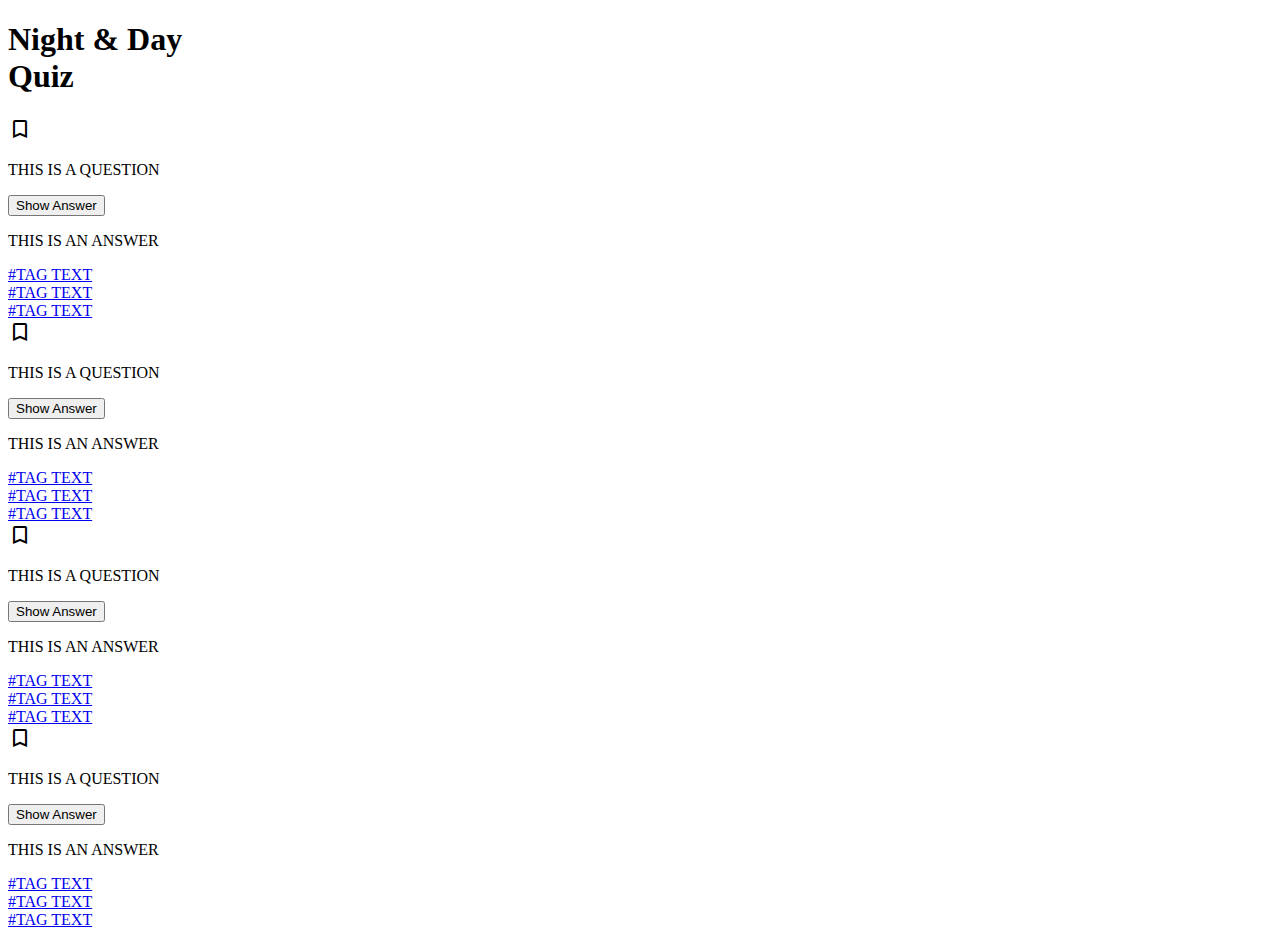
==== bookmarks/bookmark-page.html @ 287b674e "changed folder stucture and added variable fonts" ====
<!DOCTYPE html>
<html lang="en">
<head>
    <meta charset="UTF-8">
    <meta name="viewport" content="width=device-width, initial-scale=1.0">
    <link rel="stylesheet" href="./index.css">
    <!--fonts-->
    <link href="https://fonts.googleapis.com/css?family=Cormorant+Garamond:700i|Fira+Sans" rel="stylesheet">
    <!--Bookmark-->
    <link rel="stylesheet" href="https://fonts.googleapis.com/css2?family=Material+Symbols+Outlined:opsz,wght,FILL,GRAD@20..48,100..700,0..1,-50..200" />
    <title>NightandDayQuiz</title>
</head>

<body>
    <!--Wichtig: Ich entwickle für das Smartphone Format an erster Stelle: was muss ich beachten?-->
    <header>
        <h1><span class="night">Night</span> & <span class="day">Day</span><br><span class="quiz">Quiz</span></h1>
    </header>

    <main class="mainwindow">
        <!--Karte Eins-->
        <section class="card">
            <span class="material-symbols-outlined">bookmark</span>
            <div class="card1">
                <p class="question">THIS IS A QUESTION</p>
                <button class="showanswer">Show Answer</button>
                <p class="answer">THIS IS AN ANSWER</p>
            </div>

            <div class="tag-bar">
                <div class="tag"><a href="#">#TAG TEXT</a></div>
                <div class="tag"><a href="#">#TAG TEXT</a></div>
                <div class="tag"><a href="#">#TAG TEXT</a></div>
            </div>
        </section>
        <!--Karte Zwei-->
        <section class="card">
            <span class="material-symbols-outlined">bookmark</span>
            <div class="card2">
            <p class="question">THIS IS A QUESTION</p>
            <button class="showanswer">Show Answer</button>
            <p class="answer">THIS IS AN ANSWER</p>
        </div>

        <div class="tag-bar">
            <div class="tag"><a href="#">#TAG TEXT</a></div>
            <div class="tag"><a href="#">#TAG TEXT</a></div>
            <div class="tag"><a href="#">#TAG TEXT</a></div>
        </div>
        </section>
        <!--Karte Drei-->
        <section class="card">
            <span class="material-symbols-outlined">bookmark</span>
            <div class="card3">
                <p class="question">THIS IS A QUESTION</p>
                <button class="showanswer">Show Answer</button>
                <p class="answer">THIS IS AN ANSWER</p>
            </div>

            <div class="tag-bar">
                <div class="tag"><a href="#">#TAG TEXT</a></div>
                <div class="tag"><a href="#">#TAG TEXT</a></div>
                <div class="tag"><a href="#">#TAG TEXT</a></div>
            </div>
        </section>
        <!--Karte Vier-->
        <section class="card">
            <span class="material-symbols-outlined">bookmark</span>
            <div class="card3">
                <p class="question">THIS IS A QUESTION</p>
                <button class="showanswer">Show Answer</button>
                <p class="answer">THIS IS AN ANSWER</p>
            </div>

            <div class="tag-bar">
                <div class="tag"><a href="#">#TAG TEXT</a></div>
                <div class="tag"><a href="#">#TAG TEXT</a></div>
                <div class="tag"><a href="#">#TAG TEXT</a></div>
            </div>
        </section>
        <section class="card"></section>
    </main>

    <footer>
        <nav class="navbar">
            <div class="icon-one"><a href="#"></a></div>
            <div class="icon-two"><a href="#"></a></div>
            <div class="icon-three"><a href="#"></a></div>
        </nav>
    </footer>

</body>
</html>
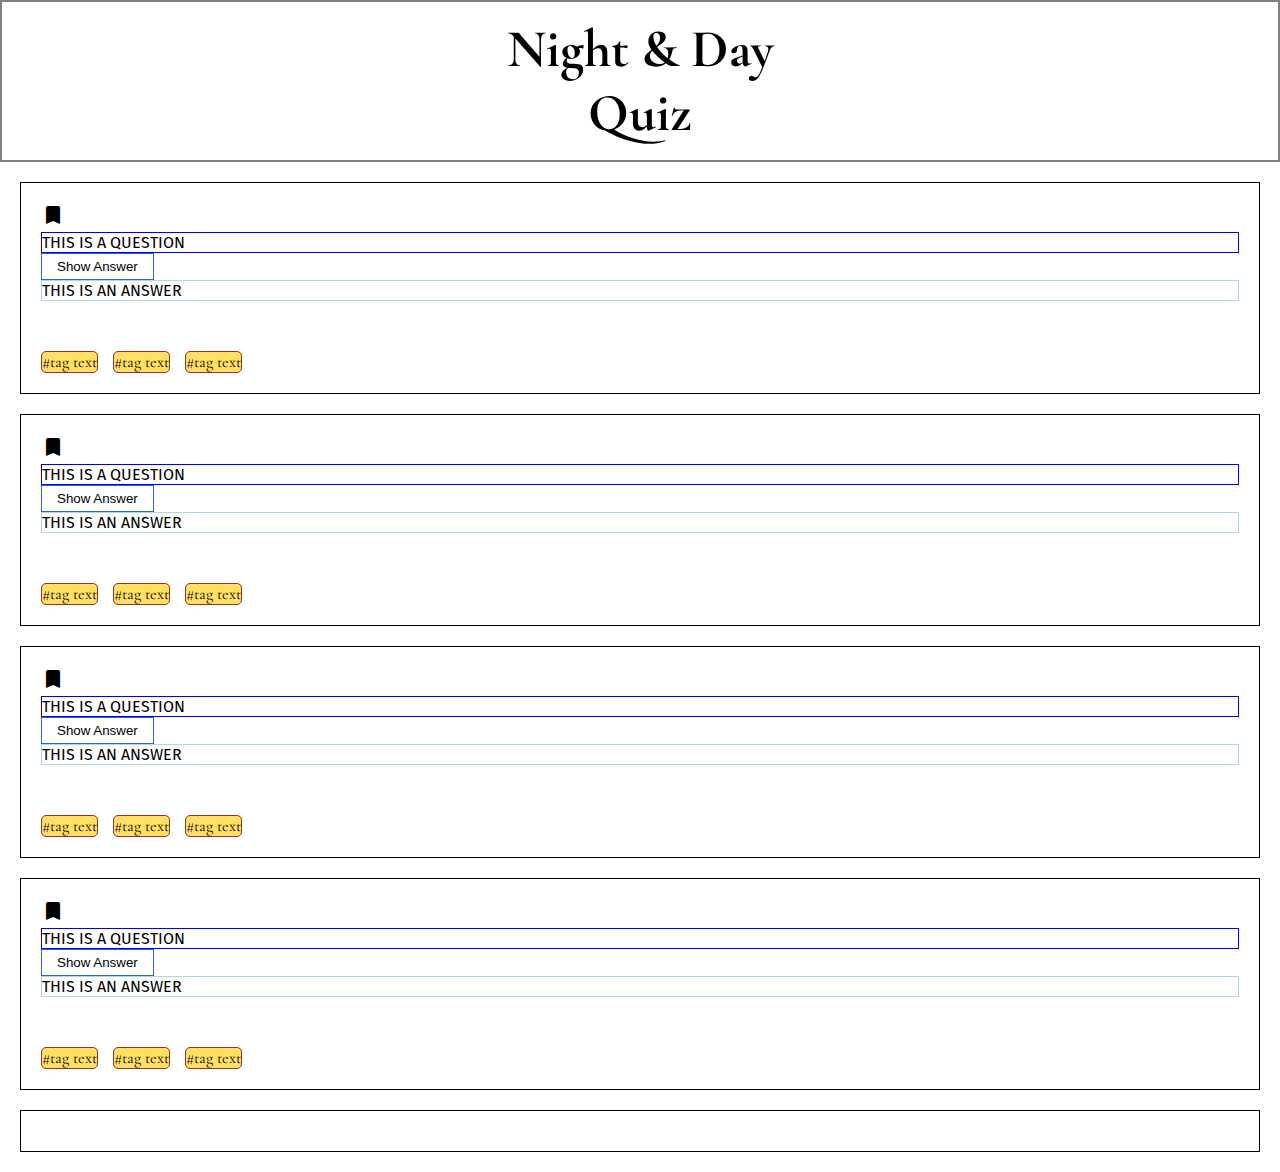
==== commit 7eb7af4c: "adjusted accessibility, bookmark color switch added" ====
--- a/bookmarks/bookmark-page.html
+++ b/bookmarks/bookmark-page.html
@@ -3,7 +3,8 @@
 <head>
     <meta charset="UTF-8">
     <meta name="viewport" content="width=device-width, initial-scale=1.0">
-    <link rel="stylesheet" href="./index.css">
+    <!--css Link-->
+    <link rel="stylesheet" href="/bookmarks/bookmark.css">
     <!--fonts-->
     <link href="https://fonts.googleapis.com/css?family=Cormorant+Garamond:700i|Fira+Sans" rel="stylesheet">
     <!--Bookmark-->
@@ -20,7 +21,7 @@
     <main class="mainwindow">
         <!--Karte Eins-->
         <section class="card">
-            <span class="material-symbols-outlined">bookmark</span>
+            <span class="material-symbols-outlined" aria-label="bookmark">bookmark</span>
             <div class="card1">
                 <p class="question">THIS IS A QUESTION</p>
                 <button class="showanswer">Show Answer</button>
@@ -35,7 +36,7 @@
         </section>
         <!--Karte Zwei-->
         <section class="card">
-            <span class="material-symbols-outlined">bookmark</span>
+            <span class="material-symbols-outlined" aria-label="bookmark">bookmark</span>
             <div class="card2">
             <p class="question">THIS IS A QUESTION</p>
             <button class="showanswer">Show Answer</button>
@@ -50,7 +51,7 @@
         </section>
         <!--Karte Drei-->
         <section class="card">
-            <span class="material-symbols-outlined">bookmark</span>
+            <span class="material-symbols-outlined" aria-label="bookmark">bookmark</span>
             <div class="card3">
                 <p class="question">THIS IS A QUESTION</p>
                 <button class="showanswer">Show Answer</button>
--- a/bookmarks/bookmark.css
+++ b/bookmarks/bookmark.css
@@ -0,0 +1,70 @@
+* {
+    box-sizing: border-box;
+    margin: 0;
+    padding: 0;
+}
+
+body {
+    font-family: 'Cormorant Garamond', serif;
+}
+
+p {
+    font-family: 'Fira Sans', sans-serif;
+}
+
+header {
+    display: flex;
+    justify-content: center;
+    font-size: 20pt;
+    text-align: center;
+    padding: 15px;
+    border: 2px solid grey;
+}
+
+.card {
+    padding: 20px;
+    margin: 20px;
+    border: 1px solid black;
+}
+
+.tag-bar {
+    display: flex;
+    justify-content: flex-start;
+    bottom: 0px;
+    margin-top: 50px;
+}
+
+.tag {
+    border: 1px solid brown;
+    border-radius: 5px;
+    margin-right: 15px;
+    background-color: #ffe063;
+}
+
+a {
+    color: black;
+    text-transform: lowercase;
+    text-decoration: none;
+}
+
+.question {
+    border: 1px solid blue;
+}
+
+.answer {
+    border: 1px solid lightblue;
+}
+
+.showanswer {
+    padding: 5px 15px;
+    background-color: #fff;
+    border: 1px solid #2660f4;
+}
+
+.material-symbols-outlined {
+  font-variation-settings:
+  'FILL' 1,
+  'wght' 400,
+  'GRAD' 0,
+  'opsz' 24
+}
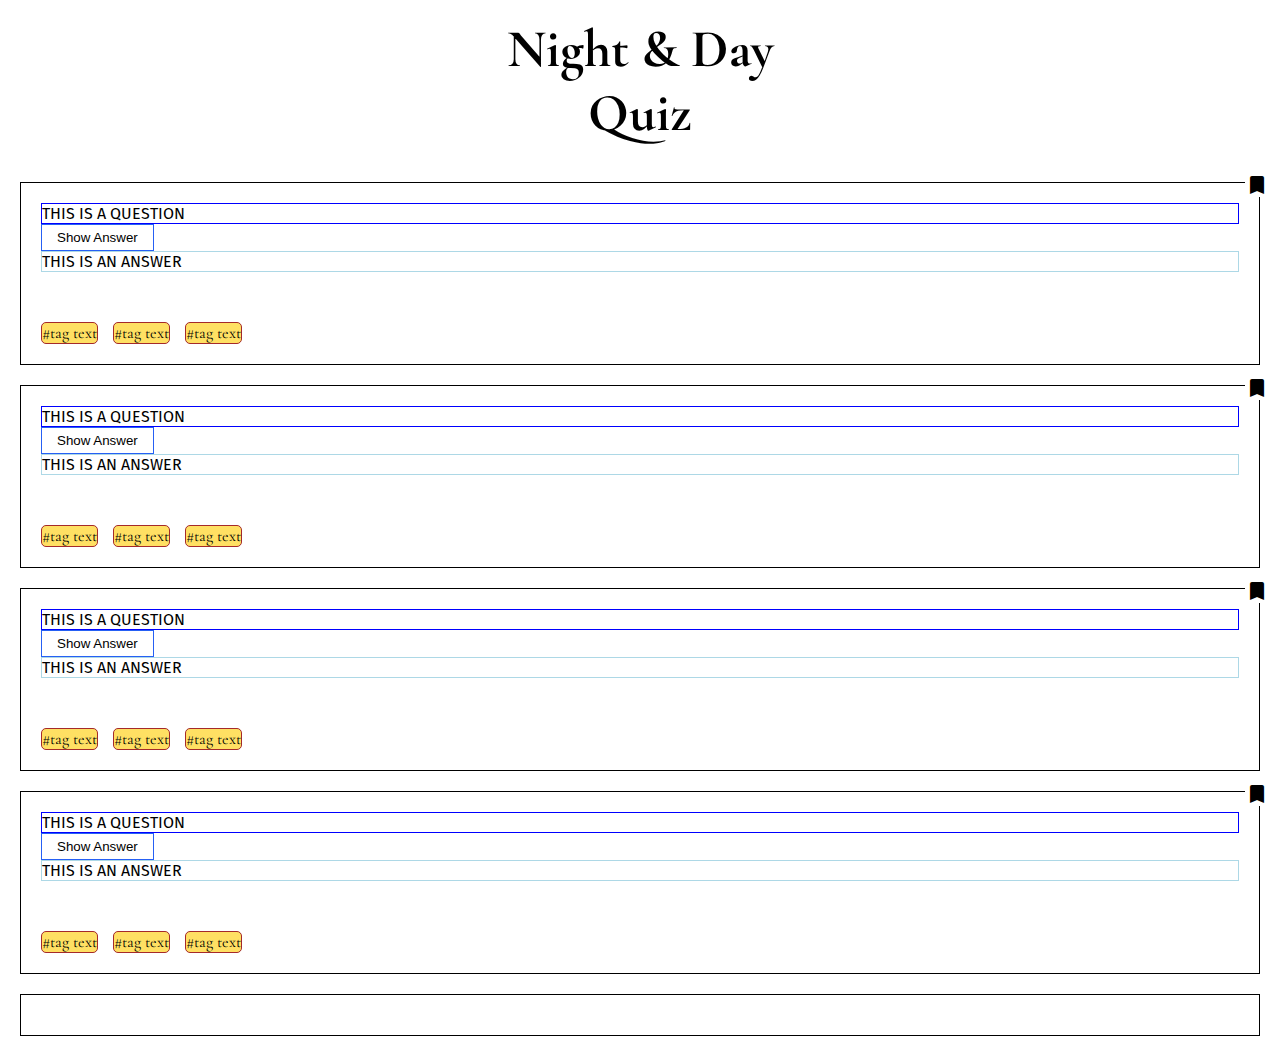
==== commit bc95285e: "Bookmarks final-Links added, stucture optimized, aria added)" ====
--- a/bookmarks/bookmark-page.html
+++ b/bookmarks/bookmark-page.html
@@ -21,7 +21,9 @@
     <main class="mainwindow">
         <!--Karte Eins-->
         <section class="card">
-            <span class="material-symbols-outlined" aria-label="bookmark">bookmark</span>
+            <!--Bookmark-->
+           <a href="/index.html"><span class="material-symbols-outlined" aria-label="bookmark">bookmark</span></a>
+
             <div class="card1">
                 <p class="question">THIS IS A QUESTION</p>
                 <button class="showanswer">Show Answer</button>
@@ -33,25 +35,30 @@
                 <div class="tag"><a href="#">#TAG TEXT</a></div>
                 <div class="tag"><a href="#">#TAG TEXT</a></div>
             </div>
+
         </section>
         <!--Karte Zwei-->
         <section class="card">
-            <span class="material-symbols-outlined" aria-label="bookmark">bookmark</span>
+            <!--Bookmark-->
+            <a href="/index.html"><span class="material-symbols-outlined" aria-label="bookmark">bookmark</span></a>
+
             <div class="card2">
-            <p class="question">THIS IS A QUESTION</p>
-            <button class="showanswer">Show Answer</button>
-            <p class="answer">THIS IS AN ANSWER</p>
-        </div>
+                <p class="question">THIS IS A QUESTION</p>
+                <button class="showanswer">Show Answer</button>
+                <p class="answer">THIS IS AN ANSWER</p>
+            </div>
 
-        <div class="tag-bar">
-            <div class="tag"><a href="#">#TAG TEXT</a></div>
-            <div class="tag"><a href="#">#TAG TEXT</a></div>
-            <div class="tag"><a href="#">#TAG TEXT</a></div>
-        </div>
+            <div class="tag-bar">
+                <div class="tag"><a href="#">#TAG TEXT</a></div>
+                <div class="tag"><a href="#">#TAG TEXT</a></div>
+                <div class="tag"><a href="#">#TAG TEXT</a></div>
+            </div>
         </section>
         <!--Karte Drei-->
         <section class="card">
-            <span class="material-symbols-outlined" aria-label="bookmark">bookmark</span>
+            <!--Bookmark-->
+            <a href="/index.html"><span class="material-symbols-outlined" aria-label="bookmark">bookmark</span></a>
+
             <div class="card3">
                 <p class="question">THIS IS A QUESTION</p>
                 <button class="showanswer">Show Answer</button>
@@ -63,10 +70,13 @@
                 <div class="tag"><a href="#">#TAG TEXT</a></div>
                 <div class="tag"><a href="#">#TAG TEXT</a></div>
             </div>
+
         </section>
         <!--Karte Vier-->
         <section class="card">
-            <span class="material-symbols-outlined">bookmark</span>
+            <!--Bookmark-->
+            <a href="/index.html"><span class="material-symbols-outlined">bookmark</span></a>
+
             <div class="card3">
                 <p class="question">THIS IS A QUESTION</p>
                 <button class="showanswer">Show Answer</button>
@@ -78,6 +88,7 @@
                 <div class="tag"><a href="#">#TAG TEXT</a></div>
                 <div class="tag"><a href="#">#TAG TEXT</a></div>
             </div>
+
         </section>
         <section class="card"></section>
     </main>
--- a/bookmarks/bookmark.css
+++ b/bookmarks/bookmark.css
@@ -18,10 +18,11 @@
     font-size: 20pt;
     text-align: center;
     padding: 15px;
-    border: 2px solid grey;
+    border: 2px solid rgb(255, 255, 255);
 }
 
 .card {
+    position: relative;
     padding: 20px;
     margin: 20px;
     border: 1px solid black;
@@ -62,9 +63,13 @@
 }
 
 .material-symbols-outlined {
-  font-variation-settings:
-  'FILL' 1,
-  'wght' 400,
-  'GRAD' 0,
-  'opsz' 24
-}
+    position: absolute;
+    top: -10px;
+    right: -10px;
+    font-variation-settings:
+    'FILL' 1,
+    'wght' 400,
+    'GRAD' 0,
+    'opsz' 24;
+    background-color: #fff;
+}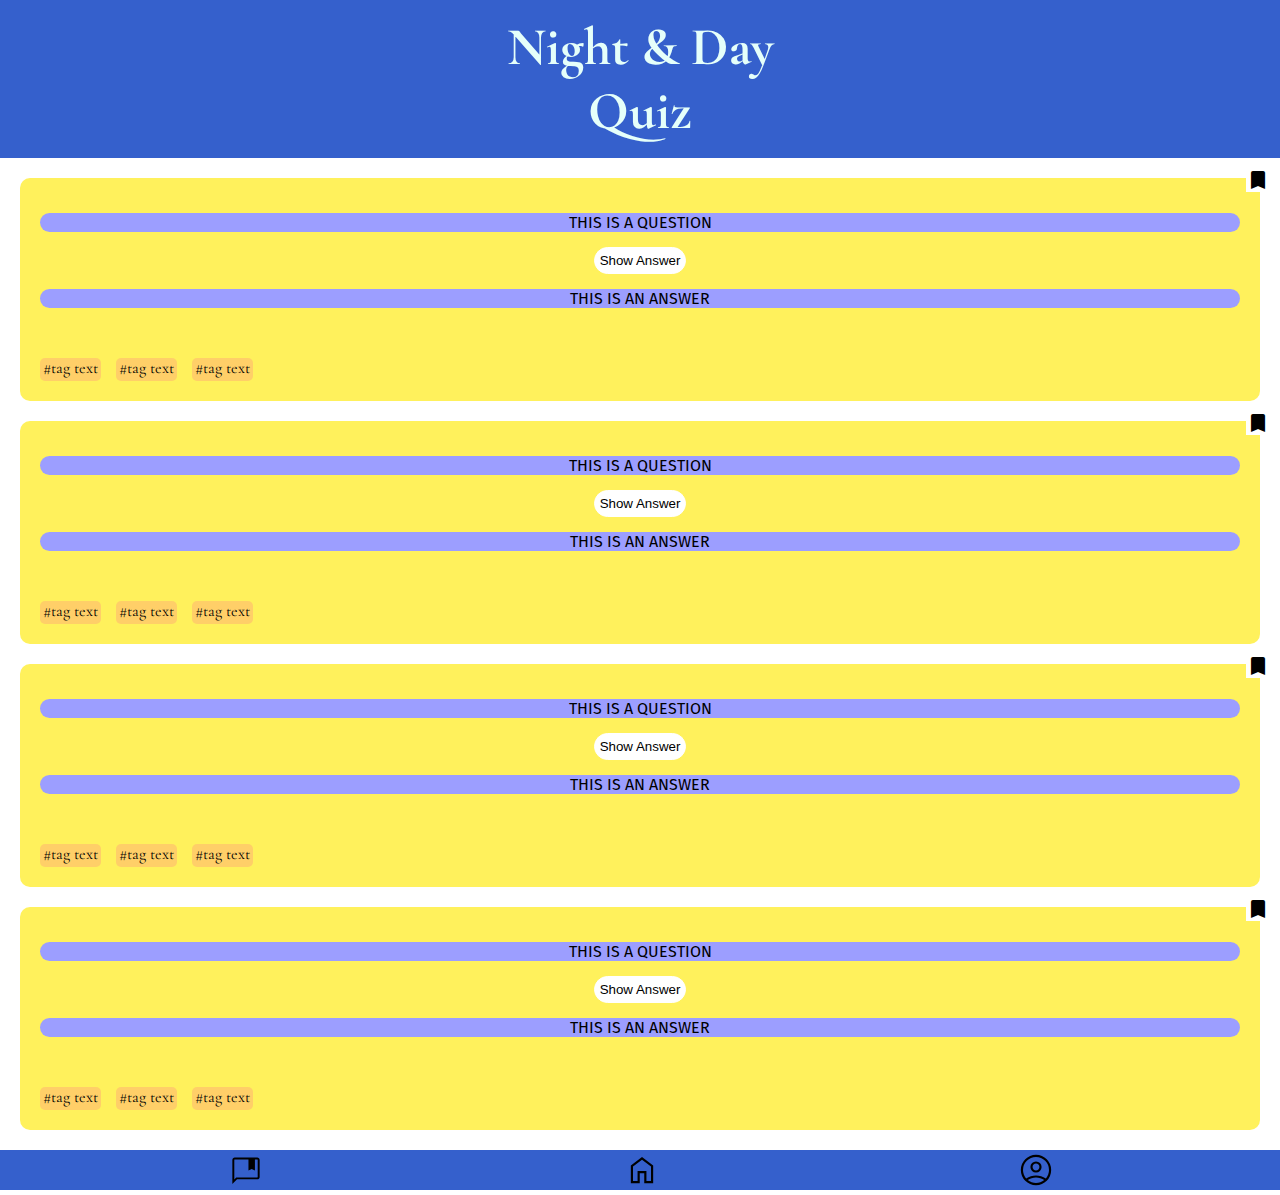
==== commit 8caf0bf6: "waaayyy to much stuff to count" ====
--- a/bookmarks/bookmark-page.html
+++ b/bookmarks/bookmark-page.html
@@ -90,16 +90,25 @@
             </div>
 
         </section>
-        <section class="card"></section>
     </main>
 
     <footer>
         <nav class="navbar">
-            <div class="icon-one"><a href="#"></a></div>
-            <div class="icon-two"><a href="#"></a></div>
-            <div class="icon-three"><a href="#"></a></div>
+          <div class="navicon">
+              <a href="/bookmarks/bookmark-page.html">
+                  <svg id="bookmarkarea" xmlns="http://www.w3.org/2000/svg" height="%" viewBox="0 -990 960 960" width="100%"><path d="M545.694-497.694V-792H180.309q-4.616 0-8.463 3.846-3.846 3.847-3.846 8.463v520.076L220.001-312h559.69q4.616 0 8.463-3.846 3.846-3.847 3.846-8.463v-455.382q0-4.616-3.846-8.463-3.847-3.846-8.463-3.846h-61.999v294.306l-85.999-41.845-85.999 41.845Zm-429.693 363.23v-645.227q0-27.008 18.65-45.658 18.65-18.65 45.658-18.65h599.382q27.008 0 45.658 18.65 18.65 18.65 18.65 45.658v455.382q0 27.008-18.65 45.658-18.65 18.65-45.658 18.65H241.539L116.001-134.464ZM168-792v507.694V-792Z"/></svg>
+              </a>
+          </div>
+          <div class="navicon">
+              <a href="/index.html">
+                  <svg id="home" xmlns="http://www.w3.org/2000/svg" height="100%" viewBox="0 -960 960 960" width="100%"><path d="M264-216h109.847v-237.692h212.306V-216H696v-348L480-726.769 264-564v348Zm-51.999 51.999v-425.998L480-791.767l267.999 201.768v425.998H534.154v-237.693H425.846v237.693H212.001ZM480-471.385Z"/></svg></a>
+          </div>
+          <div class="navicon">
+              <a href="#">
+                  <svg id="profile" xmlns="http://www.w3.org/2000/svg" height="100%" viewBox="0 -960 960 960" width="100%"><path d="M243.924-277.307q54-36.846 112.615-54.769Q415.154-349.999 480-349.999t123.461 17.923q58.615 17.923 112.615 54.769 37.308-41 56.616-92.923Q792-422.154 792-480q0-129.675-91.23-220.838Q609.541-792 479.77-792 350-792 259-700.838 168-609.675 168-480q0 57.846 19.308 109.77 19.308 51.923 56.616 92.923Zm236.088-140.694q-55.781 0-94.896-39.103-39.115-39.104-39.115-94.884 0-55.781 39.103-94.896 39.104-39.115 94.884-39.115 55.781 0 94.896 39.103 39.115 39.104 39.115 94.884 0 55.781-39.103 94.896-39.104 39.115-94.884 39.115Zm.264 302q-75.43 0-141.775-28.27-66.346-28.269-116.154-78.076-49.807-49.808-78.076-116.112-28.27-66.304-28.27-141.999 0-75.696 28.27-141.541 28.269-65.846 78.076-115.654 49.808-49.807 116.112-78.076 66.304-28.27 141.999-28.27 75.696 0 141.541 28.27 65.846 28.269 115.654 78.076 49.807 49.808 78.076 115.878 28.27 66.07 28.27 141.499 0 75.43-28.27 141.775-28.269 66.346-78.076 116.154-49.808 49.807-115.878 78.076-66.07 28.27-141.499 28.27ZM480-168q53.154 0 104.423-18.423 51.27-18.423 93.27-52.731-43-28.154-93.116-43.5Q534.462-298.001 480-298.001q-54.462 0-105.27 14.654-50.808 14.654-92.423 44.193 42 34.308 93.27 52.731Q426.846-168 480-168Zm0-301.999q33.846 0 57.924-24.077 24.077-24.078 24.077-57.924 0-33.846-24.077-57.924-24.078-24.077-57.924-24.077-33.846 0-57.924 24.077-24.077 24.078-24.077 57.924 0 33.846 24.077 57.924 24.078 24.077 57.924 24.077ZM480-552Zm0 314Z"/></svg></a>
+          </div>
         </nav>
-    </footer>
+      </footer>
 
 </body>
 </html>--- a/bookmarks/bookmark.css
+++ b/bookmarks/bookmark.css
@@ -2,66 +2,117 @@
     box-sizing: border-box;
     margin: 0;
     padding: 0;
-}
-
-body {
-    font-family: 'Cormorant Garamond', serif;
-}
-
-p {
-    font-family: 'Fira Sans', sans-serif;
-}
-
-header {
+  }
+  
+  body {
+    font-family: "Cormorant Garamond", serif;
+    text-align: center;
+    background-color: #fff;
+  }
+  
+  p {
+    font-family: "Fira Sans", sans-serif;
+  }
+  
+  /*-----Header Sektion--------*/
+  
+  header {
     display: flex;
     justify-content: center;
     font-size: 20pt;
     text-align: center;
     padding: 15px;
-    border: 2px solid rgb(255, 255, 255);
-}
-
-.card {
+    color: #e5fffa;
+    background-color: #3560cc;
+  }
+  
+  /*-----Header Sektion--------*/
+  
+  /*-----Fragekarte Sektion--------*/
+  
+  .card {
     position: relative;
     padding: 20px;
     margin: 20px;
-    border: 1px solid black;
-}
-
-.tag-bar {
-    display: flex;
-    justify-content: flex-start;
-    bottom: 0px;
-    margin-top: 50px;
-}
-
-.tag {
-    border: 1px solid brown;
-    border-radius: 5px;
-    margin-right: 15px;
-    background-color: #ffe063;
-}
-
-a {
+    border-radius: 10px;
+    background-color: rgb(255, 241, 92);
+  }
+  
+  a {
     color: black;
     text-transform: lowercase;
     text-decoration: none;
+  }
+  
+  .question {
+    background-color: #9c9eff;
+    border-radius: 10px;
+    margin: 15px 0px 15px 0px;
+  }
+  
+  .answer {
+    background-color: #9c9eff;
+    border-radius: 10px;
+    margin: 15px 0px 15px 0px;
+  }
+  
+  .showanswer {
+    padding: 5px;
+    background-color: #fff;
+    border-radius: 15px;
+    border: 1px solid white;
+  }
+  
+  .showanswer:hover {
+      background-color: #3560CC;
+      border: 1px solid whitesmoke;
+      color: #fff;
+  }
+  
+  
+  /*-----TAGS--------*/
+  
+  .tag-bar {
+      display: flex;
+      justify-content: flex-start;
+      bottom: 0px;
+      margin-top: 50px;
+    }
+    
+    .tag {
+      border-color: none;
+      border-radius: 5px;
+      margin-right: 15px;
+      padding: 0 3px 3px 3px;
+      background-color: rgb(255, 207, 104);
+    }
+    
+    .tag:hover {
+        background-color: hsl(41, 100%, 60%);
+        color: #fff;
+    }
+    
+/*-----TAGS--------*/
+
+/*-----FOOTER--------*/
+.navbar {
+  display: flex;
+  justify-content: space-evenly;
+  max-height: 40px;
+  background-color: #3560cc;
 }
 
-.question {
-    border: 1px solid blue;
+#bookmarkarea {
+  display: flex;
+  justify-content: space-around;
+  font-size: 20px;
+  overflow: hidden;
+  padding: 2px;
 }
 
-.answer {
-    border: 1px solid lightblue;
-}
-
-.showanswer {
-    padding: 5px 15px;
-    background-color: #fff;
-    border: 1px solid #2660f4;
-}
-
+/*-----FOOTER--------*/
+  
+/*--------DAS NICHT COPY PASTEN-----------*/
 .material-symbols-outlined {
     position: absolute;
     top: -10px;
@@ -72,4 +123,7 @@
     'GRAD' 0,
     'opsz' 24;
     background-color: #fff;
-}+}
+/*--------DAS NICHT COPY PASTEN--------*/
+
+/*-----Fragekarte ENDE--------*/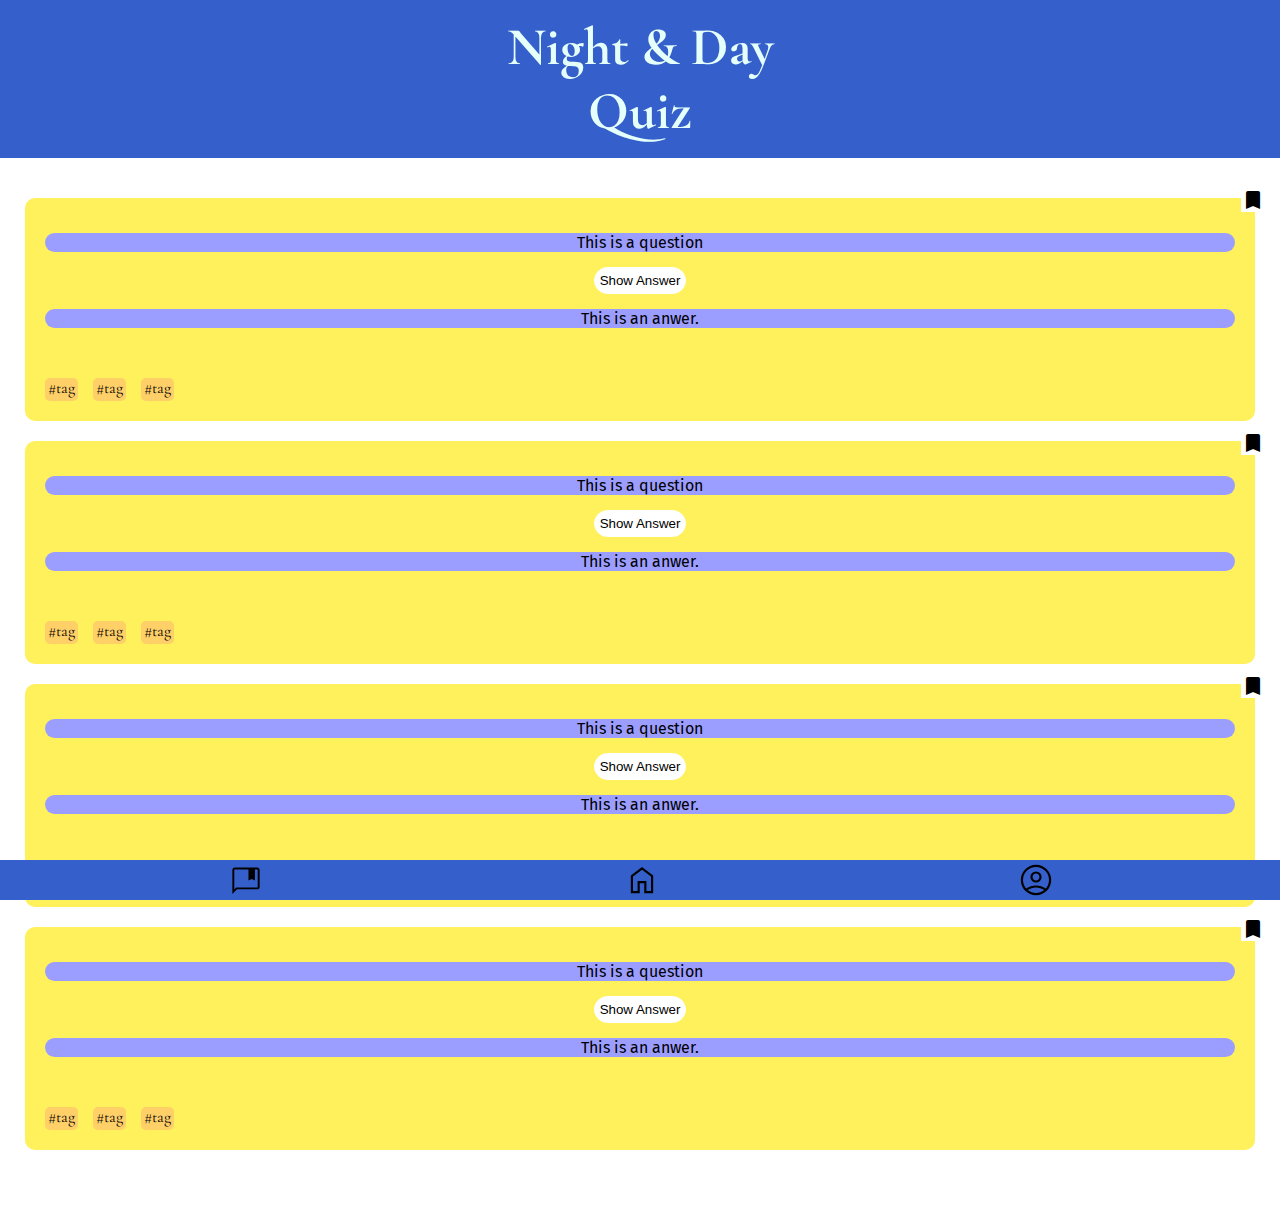
==== commit 3878099c: "foundation for profile page and some minor adjustments" ====
--- a/bookmarks/bookmark-page.html
+++ b/bookmarks/bookmark-page.html
@@ -25,15 +25,15 @@
            <a href="/index.html"><span class="material-symbols-outlined" aria-label="bookmark">bookmark</span></a>
 
             <div class="card1">
-                <p class="question">THIS IS A QUESTION</p>
+                <p class="question">This is a question</p>
                 <button class="showanswer">Show Answer</button>
-                <p class="answer">THIS IS AN ANSWER</p>
+                <p class="answer">This is an anwer.</p>
             </div>
 
             <div class="tag-bar">
-                <div class="tag"><a href="#">#TAG TEXT</a></div>
-                <div class="tag"><a href="#">#TAG TEXT</a></div>
-                <div class="tag"><a href="#">#TAG TEXT</a></div>
+                <div class="tag"><a href="#">#TAG</a></div>
+                <div class="tag"><a href="#">#TAG</a></div>
+                <div class="tag"><a href="#">#TAG</a></div>
             </div>
 
         </section>
@@ -43,15 +43,15 @@
             <a href="/index.html"><span class="material-symbols-outlined" aria-label="bookmark">bookmark</span></a>
 
             <div class="card2">
-                <p class="question">THIS IS A QUESTION</p>
+                <p class="question">This is a question</p>
                 <button class="showanswer">Show Answer</button>
-                <p class="answer">THIS IS AN ANSWER</p>
+                <p class="answer">This is an anwer.</p>
             </div>
 
             <div class="tag-bar">
-                <div class="tag"><a href="#">#TAG TEXT</a></div>
-                <div class="tag"><a href="#">#TAG TEXT</a></div>
-                <div class="tag"><a href="#">#TAG TEXT</a></div>
+                <div class="tag"><a href="#">#TAG</a></div>
+                <div class="tag"><a href="#">#TAG</a></div>
+                <div class="tag"><a href="#">#TAG</a></div>
             </div>
         </section>
         <!--Karte Drei-->
@@ -60,15 +60,15 @@
             <a href="/index.html"><span class="material-symbols-outlined" aria-label="bookmark">bookmark</span></a>
 
             <div class="card3">
-                <p class="question">THIS IS A QUESTION</p>
+                <p class="question">This is a question</p>
                 <button class="showanswer">Show Answer</button>
-                <p class="answer">THIS IS AN ANSWER</p>
+                <p class="answer">This is an anwer.</p>
             </div>
 
             <div class="tag-bar">
-                <div class="tag"><a href="#">#TAG TEXT</a></div>
-                <div class="tag"><a href="#">#TAG TEXT</a></div>
-                <div class="tag"><a href="#">#TAG TEXT</a></div>
+                <div class="tag"><a href="#">#TAG</a></div>
+                <div class="tag"><a href="#">#TAG</a></div>
+                <div class="tag"><a href="#">#TAG</a></div>
             </div>
 
         </section>
@@ -78,15 +78,15 @@
             <a href="/index.html"><span class="material-symbols-outlined">bookmark</span></a>
 
             <div class="card3">
-                <p class="question">THIS IS A QUESTION</p>
+                <p class="question">This is a question</p>
                 <button class="showanswer">Show Answer</button>
-                <p class="answer">THIS IS AN ANSWER</p>
+                <p class="answer">This is an anwer.</p>
             </div>
 
             <div class="tag-bar">
-                <div class="tag"><a href="#">#TAG TEXT</a></div>
-                <div class="tag"><a href="#">#TAG TEXT</a></div>
-                <div class="tag"><a href="#">#TAG TEXT</a></div>
+                <div class="tag"><a href="#">#TAG</a></div>
+                <div class="tag"><a href="#">#TAG</a></div>
+                <div class="tag"><a href="#">#TAG</a></div>
             </div>
 
         </section>
@@ -104,7 +104,7 @@
                   <svg id="home" xmlns="http://www.w3.org/2000/svg" height="100%" viewBox="0 -960 960 960" width="100%"><path d="M264-216h109.847v-237.692h212.306V-216H696v-348L480-726.769 264-564v348Zm-51.999 51.999v-425.998L480-791.767l267.999 201.768v425.998H534.154v-237.693H425.846v237.693H212.001ZM480-471.385Z"/></svg></a>
           </div>
           <div class="navicon">
-              <a href="#">
+              <a href="/profile-page/profile.html">
                   <svg id="profile" xmlns="http://www.w3.org/2000/svg" height="100%" viewBox="0 -960 960 960" width="100%"><path d="M243.924-277.307q54-36.846 112.615-54.769Q415.154-349.999 480-349.999t123.461 17.923q58.615 17.923 112.615 54.769 37.308-41 56.616-92.923Q792-422.154 792-480q0-129.675-91.23-220.838Q609.541-792 479.77-792 350-792 259-700.838 168-609.675 168-480q0 57.846 19.308 109.77 19.308 51.923 56.616 92.923Zm236.088-140.694q-55.781 0-94.896-39.103-39.115-39.104-39.115-94.884 0-55.781 39.103-94.896 39.104-39.115 94.884-39.115 55.781 0 94.896 39.103 39.115 39.104 39.115 94.884 0 55.781-39.103 94.896-39.104 39.115-94.884 39.115Zm.264 302q-75.43 0-141.775-28.27-66.346-28.269-116.154-78.076-49.807-49.808-78.076-116.112-28.27-66.304-28.27-141.999 0-75.696 28.27-141.541 28.269-65.846 78.076-115.654 49.808-49.807 116.112-78.076 66.304-28.27 141.999-28.27 75.696 0 141.541 28.27 65.846 28.269 115.654 78.076 49.807 49.808 78.076 115.878 28.27 66.07 28.27 141.499 0 75.43-28.27 141.775-28.269 66.346-78.076 116.154-49.808 49.807-115.878 78.076-66.07 28.27-141.499 28.27ZM480-168q53.154 0 104.423-18.423 51.27-18.423 93.27-52.731-43-28.154-93.116-43.5Q534.462-298.001 480-298.001q-54.462 0-105.27 14.654-50.808 14.654-92.423 44.193 42 34.308 93.27 52.731Q426.846-168 480-168Zm0-301.999q33.846 0 57.924-24.077 24.077-24.078 24.077-57.924 0-33.846-24.077-57.924-24.078-24.077-57.924-24.077-33.846 0-57.924 24.077-24.077 24.078-24.077 57.924 0 33.846 24.077 57.924 24.078 24.077 57.924 24.077ZM480-552Zm0 314Z"/></svg></a>
           </div>
         </nav>
--- a/bookmarks/bookmark.css
+++ b/bookmarks/bookmark.css
@@ -1,100 +1,116 @@
 * {
-    box-sizing: border-box;
-    margin: 0;
-    padding: 0;
-  }
-  
-  body {
-    font-family: "Cormorant Garamond", serif;
-    text-align: center;
-    background-color: #fff;
-  }
-  
-  p {
-    font-family: "Fira Sans", sans-serif;
-  }
-  
-  /*-----Header Sektion--------*/
-  
-  header {
-    display: flex;
-    justify-content: center;
-    font-size: 20pt;
-    text-align: center;
-    padding: 15px;
-    color: #e5fffa;
-    background-color: #3560cc;
-  }
-  
-  /*-----Header Sektion--------*/
-  
-  /*-----Fragekarte Sektion--------*/
-  
-  .card {
-    position: relative;
-    padding: 20px;
-    margin: 20px;
-    border-radius: 10px;
-    background-color: rgb(255, 241, 92);
-  }
-  
-  a {
-    color: black;
-    text-transform: lowercase;
-    text-decoration: none;
-  }
-  
-  .question {
-    background-color: #9c9eff;
-    border-radius: 10px;
-    margin: 15px 0px 15px 0px;
-  }
-  
-  .answer {
-    background-color: #9c9eff;
-    border-radius: 10px;
-    margin: 15px 0px 15px 0px;
-  }
-  
-  .showanswer {
-    padding: 5px;
-    background-color: #fff;
-    border-radius: 15px;
-    border: 1px solid white;
-  }
-  
-  .showanswer:hover {
-      background-color: #3560CC;
-      border: 1px solid whitesmoke;
-      color: #fff;
-  }
-  
-  
-  /*-----TAGS--------*/
-  
-  .tag-bar {
-      display: flex;
-      justify-content: flex-start;
-      bottom: 0px;
-      margin-top: 50px;
-    }
-    
-    .tag {
-      border-color: none;
-      border-radius: 5px;
-      margin-right: 15px;
-      padding: 0 3px 3px 3px;
-      background-color: rgb(255, 207, 104);
-    }
-    
-    .tag:hover {
-        background-color: hsl(41, 100%, 60%);
-        color: #fff;
-    }
-    
+  box-sizing: border-box;
+  margin: 0;
+  padding: 0;
+}
+
+body {
+  font-family: "Cormorant Garamond", serif;
+  text-align: center;
+  background-color: #fff;
+  margin-bottom: 0px;
+}
+
+p {
+  font-family: "Fira Sans", sans-serif;
+}
+
+a {
+  color: black;
+  text-transform: lowercase;
+  text-decoration: none;
+}
+
+/*-----Header Sektion--------*/
+
+header {
+  display: flex;
+  justify-content: center;
+  font-size: 20pt;
+  text-align: center;
+  padding: 15px;
+  color: #e5fffa;
+  background-color: #3560cc;
+}
+
+/*-----Header Sektion--------*/
+
+/*-----Fragekarte Sektion--------*/
+
+main {
+  margin: 40px 5px 70px 5px;
+}
+
+.card {
+  position: relative;
+  padding: 20px;
+  margin: 20px;
+  border-radius: 10px;
+  background-color: rgb(255, 241, 92);
+}
+
+.question {
+  background-color: #9c9eff;
+  border-radius: 10px;
+  margin: 15px 0px 15px 0px;
+}
+
+.answer {
+  background-color: #9c9eff;
+  border-radius: 10px;
+  margin: 15px 0px 15px 0px;
+}
+
+.showanswer {
+  padding: 5px;
+  background-color: #fff;
+  border-radius: 15px;
+  border: 1px solid white;
+}
+
+.showanswer:hover {
+  background-color: #3560cc;
+  border: 1px solid whitesmoke;
+  color: #fff;
+}
+
 /*-----TAGS--------*/
 
+.tag-bar {
+  display: flex;
+  justify-content: flex-start;
+  bottom: 0px;
+  margin-top: 50px;
+}
+
+.tag {
+  border-color: none;
+  border-radius: 5px;
+  margin-right: 15px;
+  padding: 0 3px 3px 3px;
+  background-color: rgb(255, 207, 104);
+}
+
+.tag:hover {
+  background-color: hsl(41, 100%, 60%);
+  color: #fff;
+}
+
+/*-----TAGS--------*/
+
+/*-----PROFILE PAGE--------*/
+
+
+
+
 /*-----FOOTER--------*/
+
+footer {
+    position: fixed;
+    bottom: 0px;
+    width: 100%;
+}
+
 .navbar {
   display: flex;
   justify-content: space-evenly;
@@ -111,7 +127,7 @@
 }
 
 /*-----FOOTER--------*/
-  
+
 /*--------DAS NICHT COPY PASTEN-----------*/
 .material-symbols-outlined {
     position: absolute;
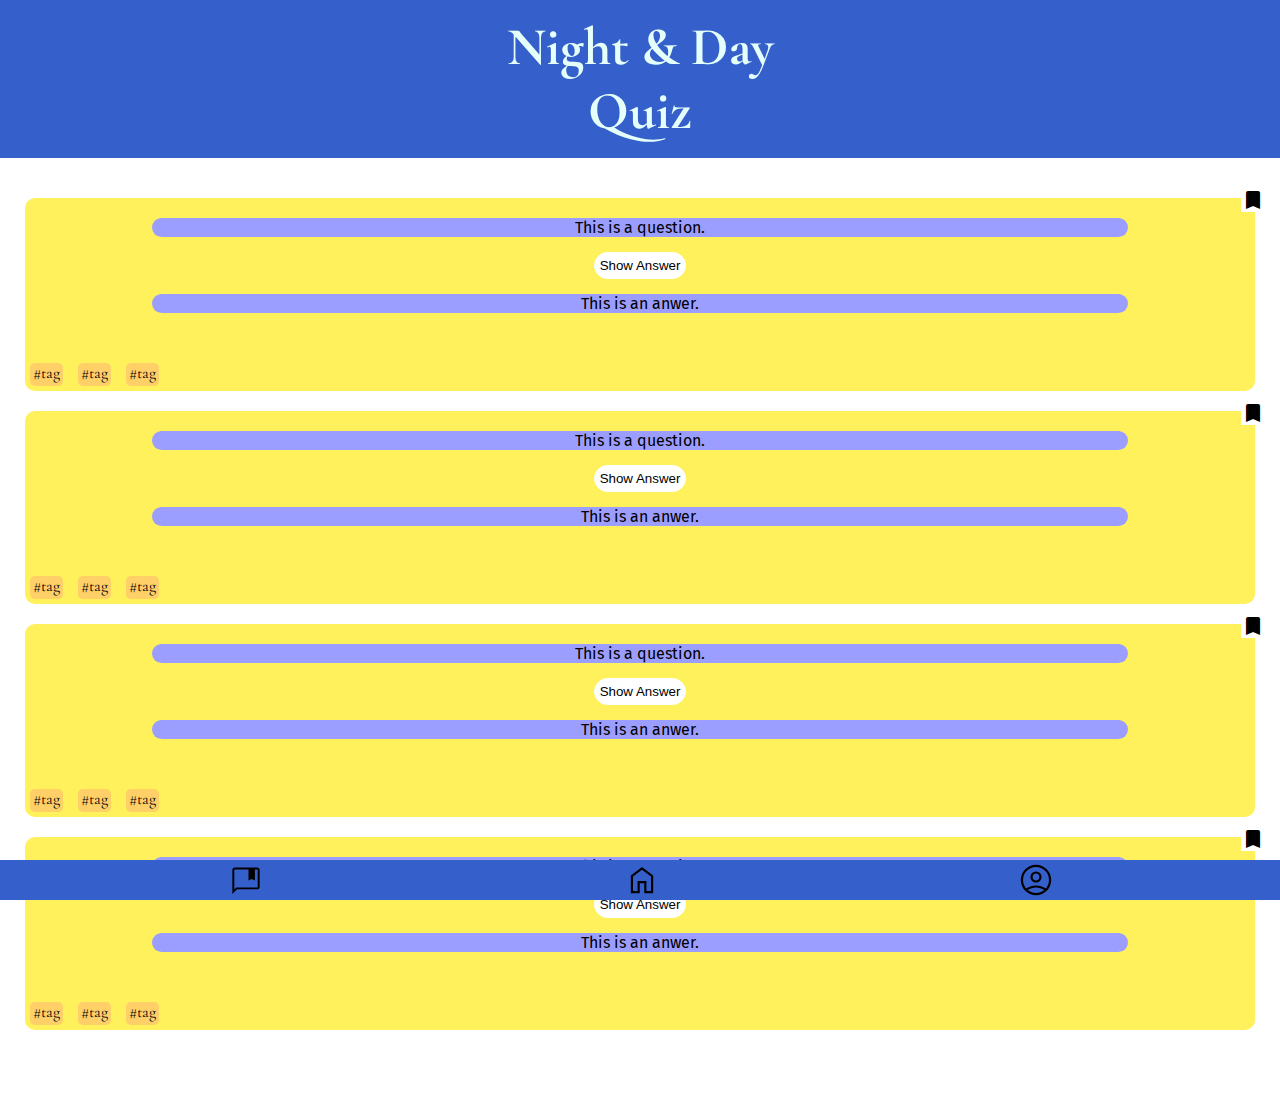
==== commit 3f1f8de4: "adjusted question and answer cards for responsiveness" ====
--- a/bookmarks/bookmark-page.html
+++ b/bookmarks/bookmark-page.html
@@ -25,7 +25,7 @@
            <a href="/index.html"><span class="material-symbols-outlined" aria-label="bookmark">bookmark</span></a>
 
             <div class="card1">
-                <p class="question">This is a question</p>
+                <p class="question">This is a question.</p>
                 <button class="showanswer">Show Answer</button>
                 <p class="answer">This is an anwer.</p>
             </div>
@@ -43,7 +43,7 @@
             <a href="/index.html"><span class="material-symbols-outlined" aria-label="bookmark">bookmark</span></a>
 
             <div class="card2">
-                <p class="question">This is a question</p>
+                <p class="question">This is a question.</p>
                 <button class="showanswer">Show Answer</button>
                 <p class="answer">This is an anwer.</p>
             </div>
@@ -60,7 +60,7 @@
             <a href="/index.html"><span class="material-symbols-outlined" aria-label="bookmark">bookmark</span></a>
 
             <div class="card3">
-                <p class="question">This is a question</p>
+                <p class="question">This is a question.</p>
                 <button class="showanswer">Show Answer</button>
                 <p class="answer">This is an anwer.</p>
             </div>
@@ -78,7 +78,7 @@
             <a href="/index.html"><span class="material-symbols-outlined">bookmark</span></a>
 
             <div class="card3">
-                <p class="question">This is a question</p>
+                <p class="question">This is a question.</p>
                 <button class="showanswer">Show Answer</button>
                 <p class="answer">This is an anwer.</p>
             </div>
--- a/bookmarks/bookmark.css
+++ b/bookmarks/bookmark.css
@@ -43,10 +43,17 @@
 
 .card {
   position: relative;
-  padding: 20px;
+  padding: 5px;
   margin: 20px;
   border-radius: 10px;
   background-color: rgb(255, 241, 92);
+}
+
+.card1, .card2, .card3 {
+  position: relative;
+  left: 50%;
+  translate: -50%;
+  width: 80%;
 }
 
 .question {
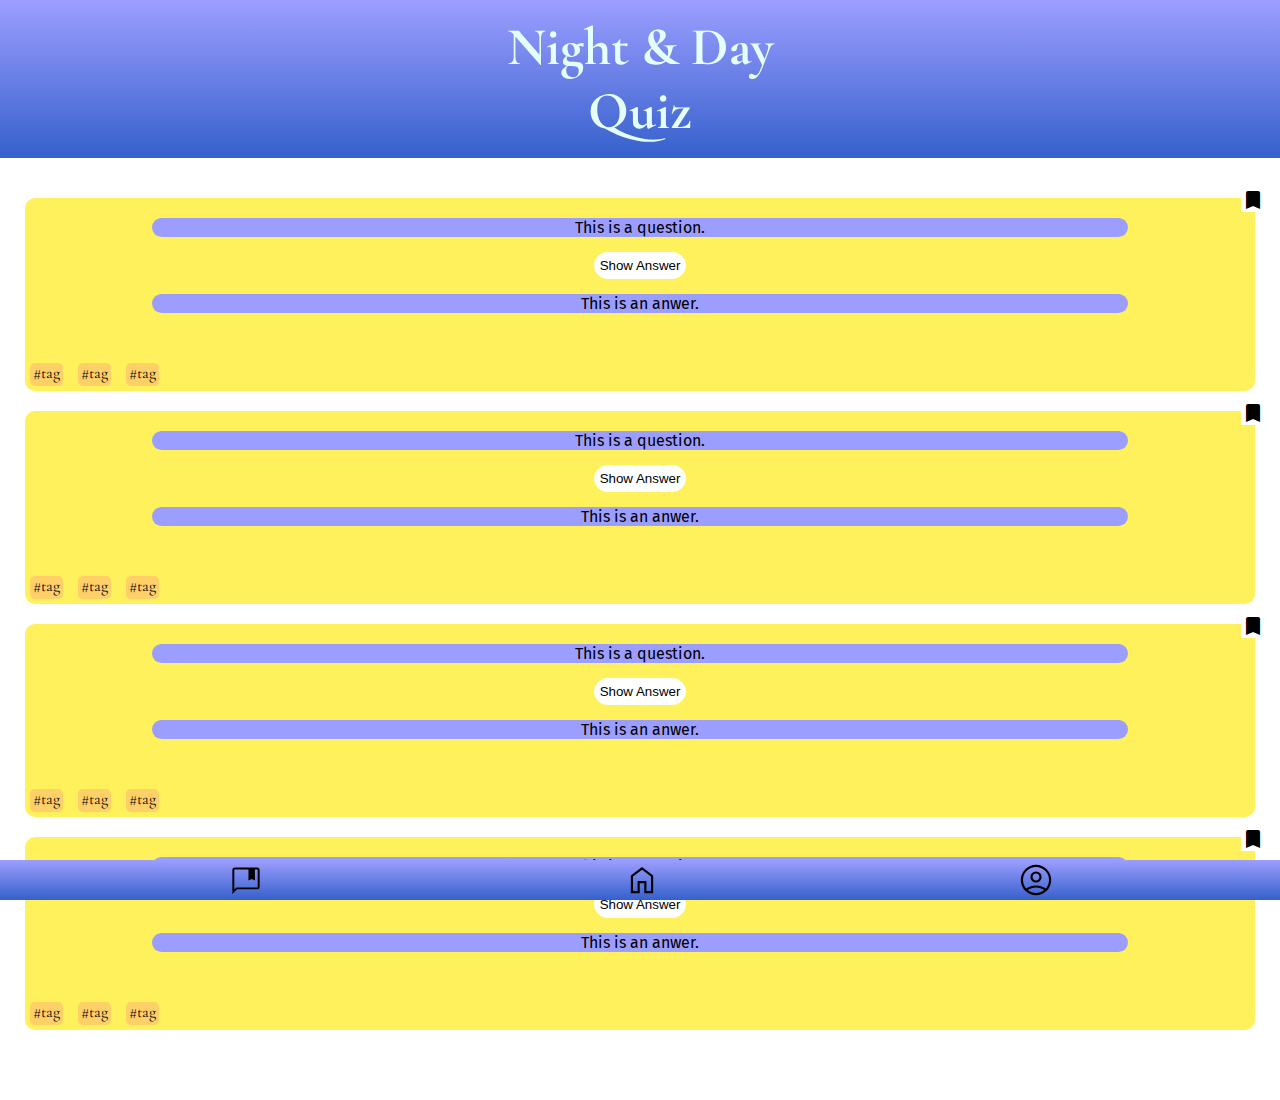
==== commit 546bc793: "changed css file structure to @import style" ====
--- a/bookmarks/bookmark-page.html
+++ b/bookmarks/bookmark-page.html
@@ -4,7 +4,7 @@
     <meta charset="UTF-8">
     <meta name="viewport" content="width=device-width, initial-scale=1.0">
     <!--css Link-->
-    <link rel="stylesheet" href="/bookmarks/bookmark.css">
+    <link rel="stylesheet" href="/assets/CSS/bookmark-page.css">
     <!--fonts-->
     <link href="https://fonts.googleapis.com/css?family=Cormorant+Garamond:700i|Fira+Sans" rel="stylesheet">
     <!--Bookmark-->
--- a/assets/CSS/bookmark-page.css
+++ b/assets/CSS/bookmark-page.css
@@ -0,0 +1,40 @@
+@import url(/assets/CSS/header.css);
+@import url(/assets/CSS/card.css);
+@import url(/assets/CSS/navbar.css);
+@import url(/assets/CSS/profile-page.css);
+@import url(/assets/CSS/bookmark-page.css);
+
+* {
+  box-sizing: border-box;
+  margin: 0;
+  padding: 0;
+}
+
+body {
+  font-family: "Cormorant Garamond", serif;
+  text-align: center;
+  background-color: #fff;
+  margin-bottom: 0px;
+}
+
+p {
+  font-family: "Fira Sans", sans-serif;
+}
+
+a {
+  color: black;
+  text-transform: lowercase;
+  text-decoration: none;
+}
+/*----black Bookmarks----*/
+.material-symbols-outlined {
+    position: absolute;
+    top: -10px;
+    right: -10px;
+    font-variation-settings:
+    'FILL' 1,
+    'wght' 400,
+    'GRAD' 0,
+    'opsz' 24;
+    background-color: #fff;
+}
